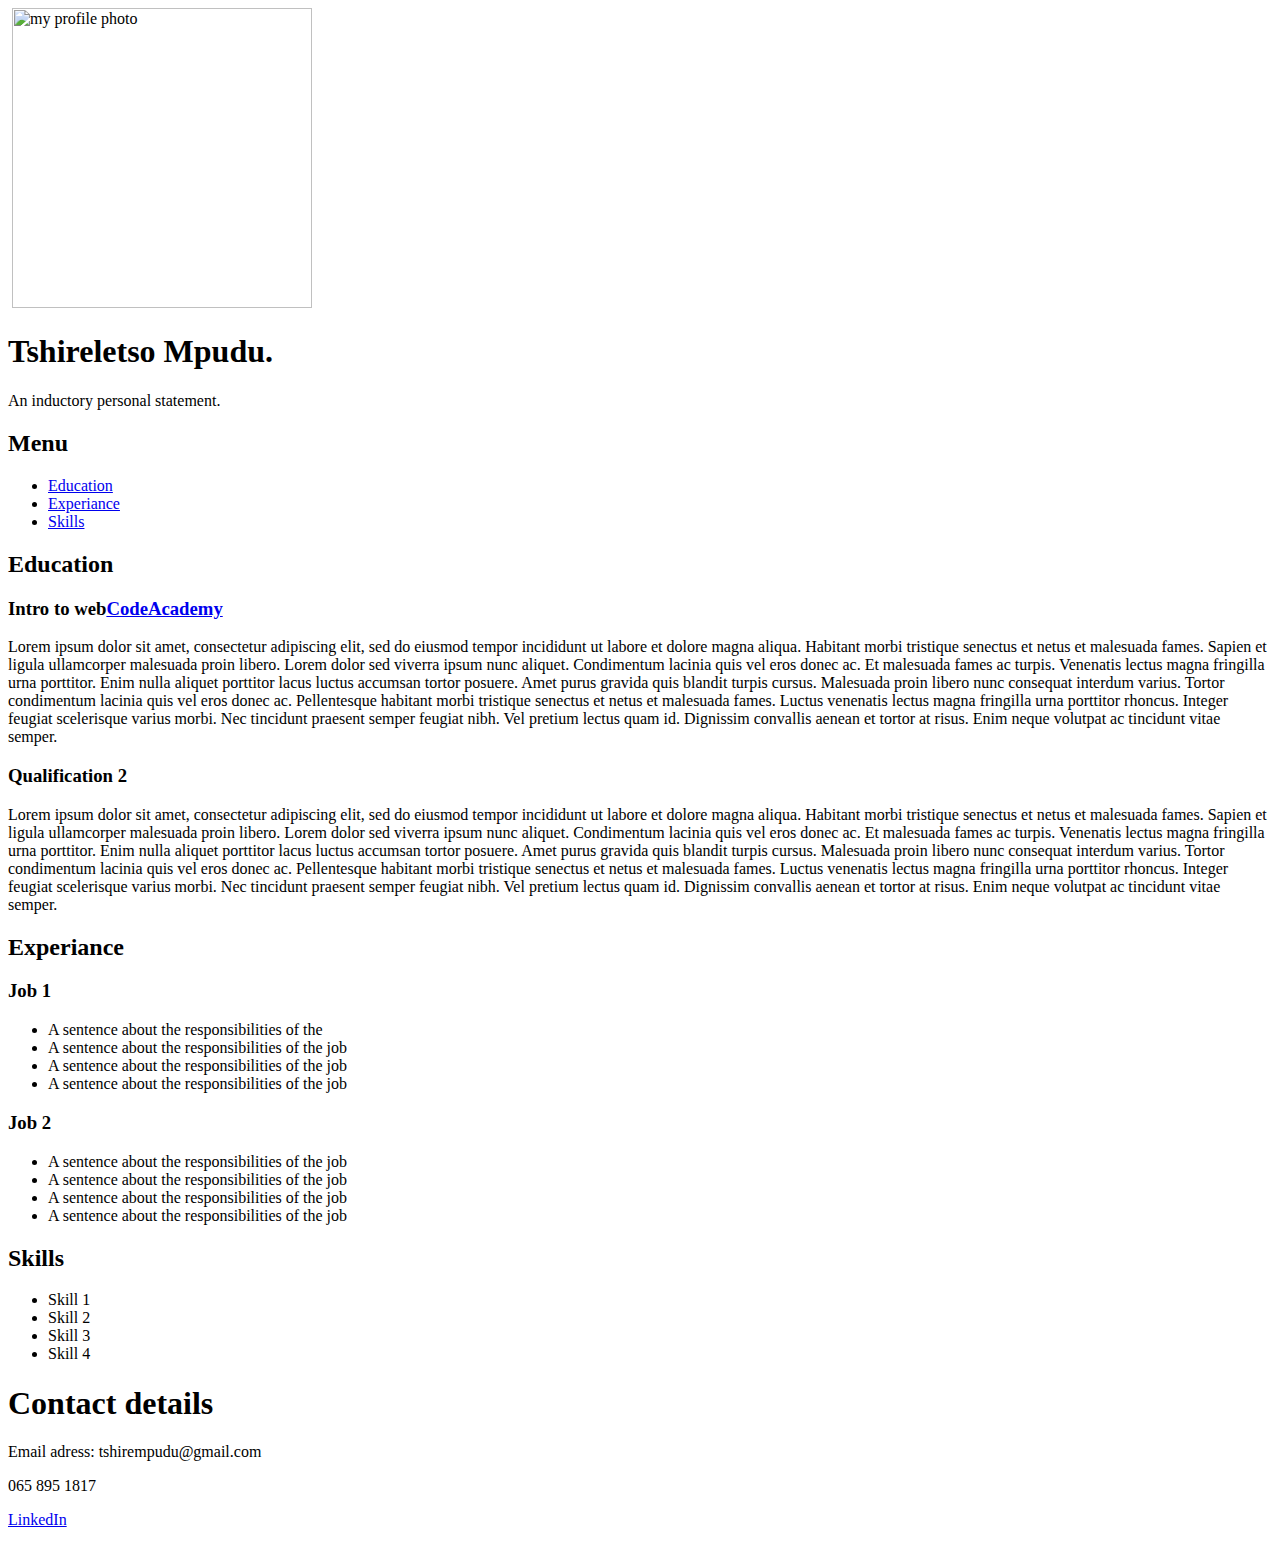
==== Resume5.html @ 12b5c5c0 "ITW5_bcl_group_owen_tshireletso_mpudu_resume5" ====
<DOCTYPE! html>
    <html>
    <head>
        <!--This is the name of my title/webite's tab-->
        <title>My digital resume</title>
        <link rel="styleshhet" href="CSS/#stylesheet2.css"/>
    </head>

    <!--Body-->
    <body>
        <header class="heading">
            <image class="myImage"></image>
            <img src="image\MY PROFILE PHOTO.JPG" alt="my profile photo" height="300px" weidth="300px">
            <h1>Tshireletso Mpudu.</h1>
            <p>An inductory personal statement.</p>
        </header>

        <!--Section-->
        <section class="content">
            <aside class="Menu">
                <!--This is to aside Menu heading and the nav content to the side-->
                <div id="nav">
                    <h2>Menu</h2>
                    <ul>
                        <li><a href="education">Education</a></li>
                        <li><a href="experiance">Experiance</a></li>
                        <li><a href="skills">Skills</a></li>
                    </ul>
                </div>
            </aside>

            <article>
                <!--This is my main content-->
                <h2 id="education">Education</h2>

                <h3>Intro to web<a href="codeacademy">CodeAcademy</a></h3>
                <p>Lorem ipsum dolor sit amet, consectetur adipiscing elit, sed do eiusmod tempor incididunt ut labore
                    et dolore magna aliqua. Habitant morbi tristique senectus et netus et malesuada fames. Sapien et
                    ligula ullamcorper malesuada proin libero. Lorem dolor sed viverra ipsum nunc aliquet. Condimentum
                    lacinia quis vel eros donec ac. Et malesuada fames ac turpis. Venenatis lectus magna fringilla urna
                    porttitor. Enim nulla aliquet porttitor lacus luctus accumsan tortor posuere. Amet purus gravida
                    quis blandit turpis cursus. Malesuada proin libero nunc consequat interdum varius. Tortor
                    condimentum lacinia quis vel eros donec ac. Pellentesque habitant morbi tristique senectus et netus
                    et malesuada fames. Luctus venenatis lectus magna fringilla urna porttitor rhoncus. Integer feugiat
                    scelerisque varius morbi. Nec tincidunt praesent semper feugiat nibh. Vel pretium lectus quam id.
                    Dignissim convallis aenean et tortor at risus. Enim neque volutpat ac tincidunt vitae semper.</p>

                <h3>Qualification 2</h3>
                <p>Lorem ipsum dolor sit amet, consectetur adipiscing elit, sed do eiusmod tempor incididunt ut labore
                    et dolore magna aliqua. Habitant morbi tristique senectus et netus et malesuada fames. Sapien et
                    ligula ullamcorper malesuada proin libero. Lorem dolor sed viverra ipsum nunc aliquet. Condimentum
                    lacinia quis vel eros donec ac. Et malesuada fames ac turpis. Venenatis lectus magna fringilla urna
                    porttitor. Enim nulla aliquet porttitor lacus luctus accumsan tortor posuere. Amet purus gravida
                    quis blandit turpis cursus. Malesuada proin libero nunc consequat interdum varius. Tortor
                    condimentum lacinia quis vel eros donec ac. Pellentesque habitant morbi tristique senectus et netus
                    et malesuada fames. Luctus venenatis lectus magna fringilla urna porttitor rhoncus. Integer feugiat
                    scelerisque varius morbi. Nec tincidunt praesent semper feugiat nibh. Vel pretium lectus quam id.
                    Dignissim convallis aenean et tortor at risus. Enim neque volutpat ac tincidunt vitae semper.</p>

                <h2>Experiance</h2>

                <h3>Job 1</h3>
                <ul>
                    <li>A sentence about the responsibilities of the</li>
                    <li>A sentence about the responsibilities of the job</li>
                    <li>A sentence about the responsibilities of the job</li>
                    <li>A sentence about the responsibilities of the job</li>
                </ul>

                <h3>Job 2</h3>
                <ul>
                    <li>A sentence about the responsibilities of the job</li>
                    <li>A sentence about the responsibilities of the job</li>
                    <li>A sentence about the responsibilities of the job</li>
                    <li>A sentence about the responsibilities of the job</li>
                </ul>

                <h2>Skills</h2>
                <ul>
                    <li>Skill 1</li>
                    <li>Skill 2</li>
                    <li>Skill 3</li>
                    <li>Skill 4</li>
                </ul>
            </article>
        </section>

        <footer>
            <!--This is the end of my website-->
            <h1>Contact details</h1>

            <p>Email adress: tshirempudu@gmail.com</p>
            <p>065 895 1817</p>
            <p><a href="linkedin">LinkedIn</a></p>
            <p></p>
        </footer>

    </body>
    </html>
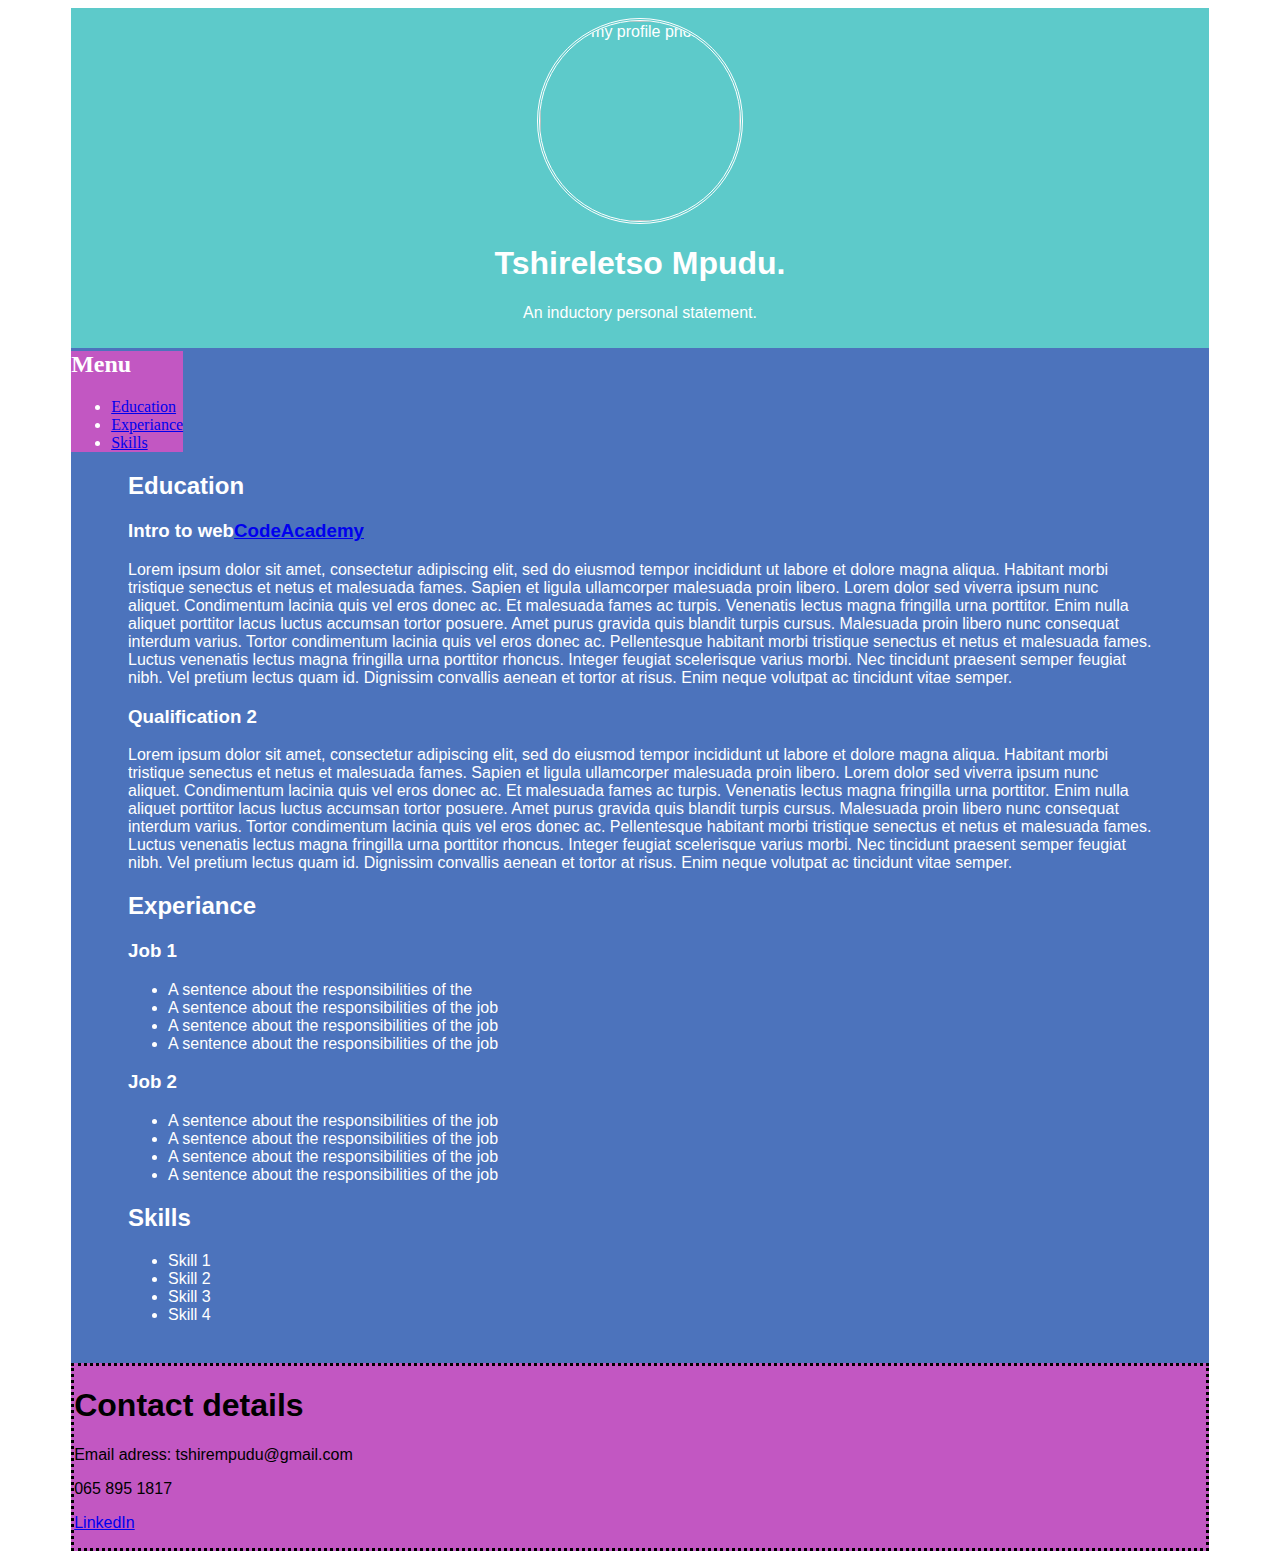
==== commit 4ca9252d: "ITW5_bcl_2302_Owen_Tshireletso_Mpudu_resume5" ====
--- a/Resume5.html
+++ b/Resume5.html
@@ -3,21 +3,21 @@
     <head>
         <!--This is the name of my title/webite's tab-->
         <title>My digital resume</title>
-        <link rel="styleshhet" href="CSS/#stylesheet2.css"/>
+        <link rel="stylesheet" href="CSS/stylesheet2.css" />
     </head>
-
+    
     <!--Body-->
     <body>
         <header class="heading">
-            <image class="myImage"></image>
-            <img src="image\MY PROFILE PHOTO.JPG" alt="my profile photo" height="300px" weidth="300px">
+            <!-- <image class="myImage"></image> -->
+            <img src="image\MY PROFILE PHOTO.JPG" alt="my profile photo" height="200px" weidth="200px">
             <h1>Tshireletso Mpudu.</h1>
             <p>An inductory personal statement.</p>
         </header>
 
         <!--Section-->
         <section class="content">
-            <aside class="Menu">
+            <aside class="menu">
                 <!--This is to aside Menu heading and the nav content to the side-->
                 <div id="nav">
                     <h2>Menu</h2>
@@ -92,8 +92,8 @@
             <p>Email adress: tshirempudu@gmail.com</p>
             <p>065 895 1817</p>
             <p><a href="linkedin">LinkedIn</a></p>
-            <p></p>
         </footer>
 
     </body>
+
     </html>--- a/CSS/stylesheet2.css
+++ b/CSS/stylesheet2.css
@@ -0,0 +1,61 @@
+
+/*A font declaration to my html code*/
+html {
+    font-family: Arial, Helvetica, sans-serif;
+}
+
+/*A selector which focuses on heading content*/
+.heading {
+    text-align: center;
+    background-color: rgb(93, 202, 202);
+    color: white;
+    padding-bottom: 10px;
+    padding-top: 10px;
+    margin-left:5% ;
+    margin-right: 5%;
+}
+
+/*A selector which focuses on menu*/
+.menu {
+    font-family: Georgia, 'Times New Roman', Times, serif;
+    background-color: rgb(194, 87, 194);
+    height: fit-content;
+    width: fit-content;
+    margin-top: -7%;
+}
+
+/*This is applies to every link in my html code*/
+a:hover {
+    color: red
+}
+
+/*This selector focuses on the content*/
+.content {
+    background-color: rgb(76, 115, 188);
+    color: white;
+    margin-right: 5%;
+    margin-left: 5%;
+    padding-top: 5%;
+    
+}
+
+/*This selector focuses on the main content*/
+article {
+    margin-left: 5%;
+    margin-right: 5%;
+    padding-bottom: 2%;
+}
+
+/*This selector focuses on footer*/
+footer {
+    background-color: rgb(194, 87, 194);
+    border-style: dotted;
+    margin-left: 5%;
+    margin-right: 5%;
+}
+
+img {
+    border-radius: 50%;
+    border-style: double;
+}
+
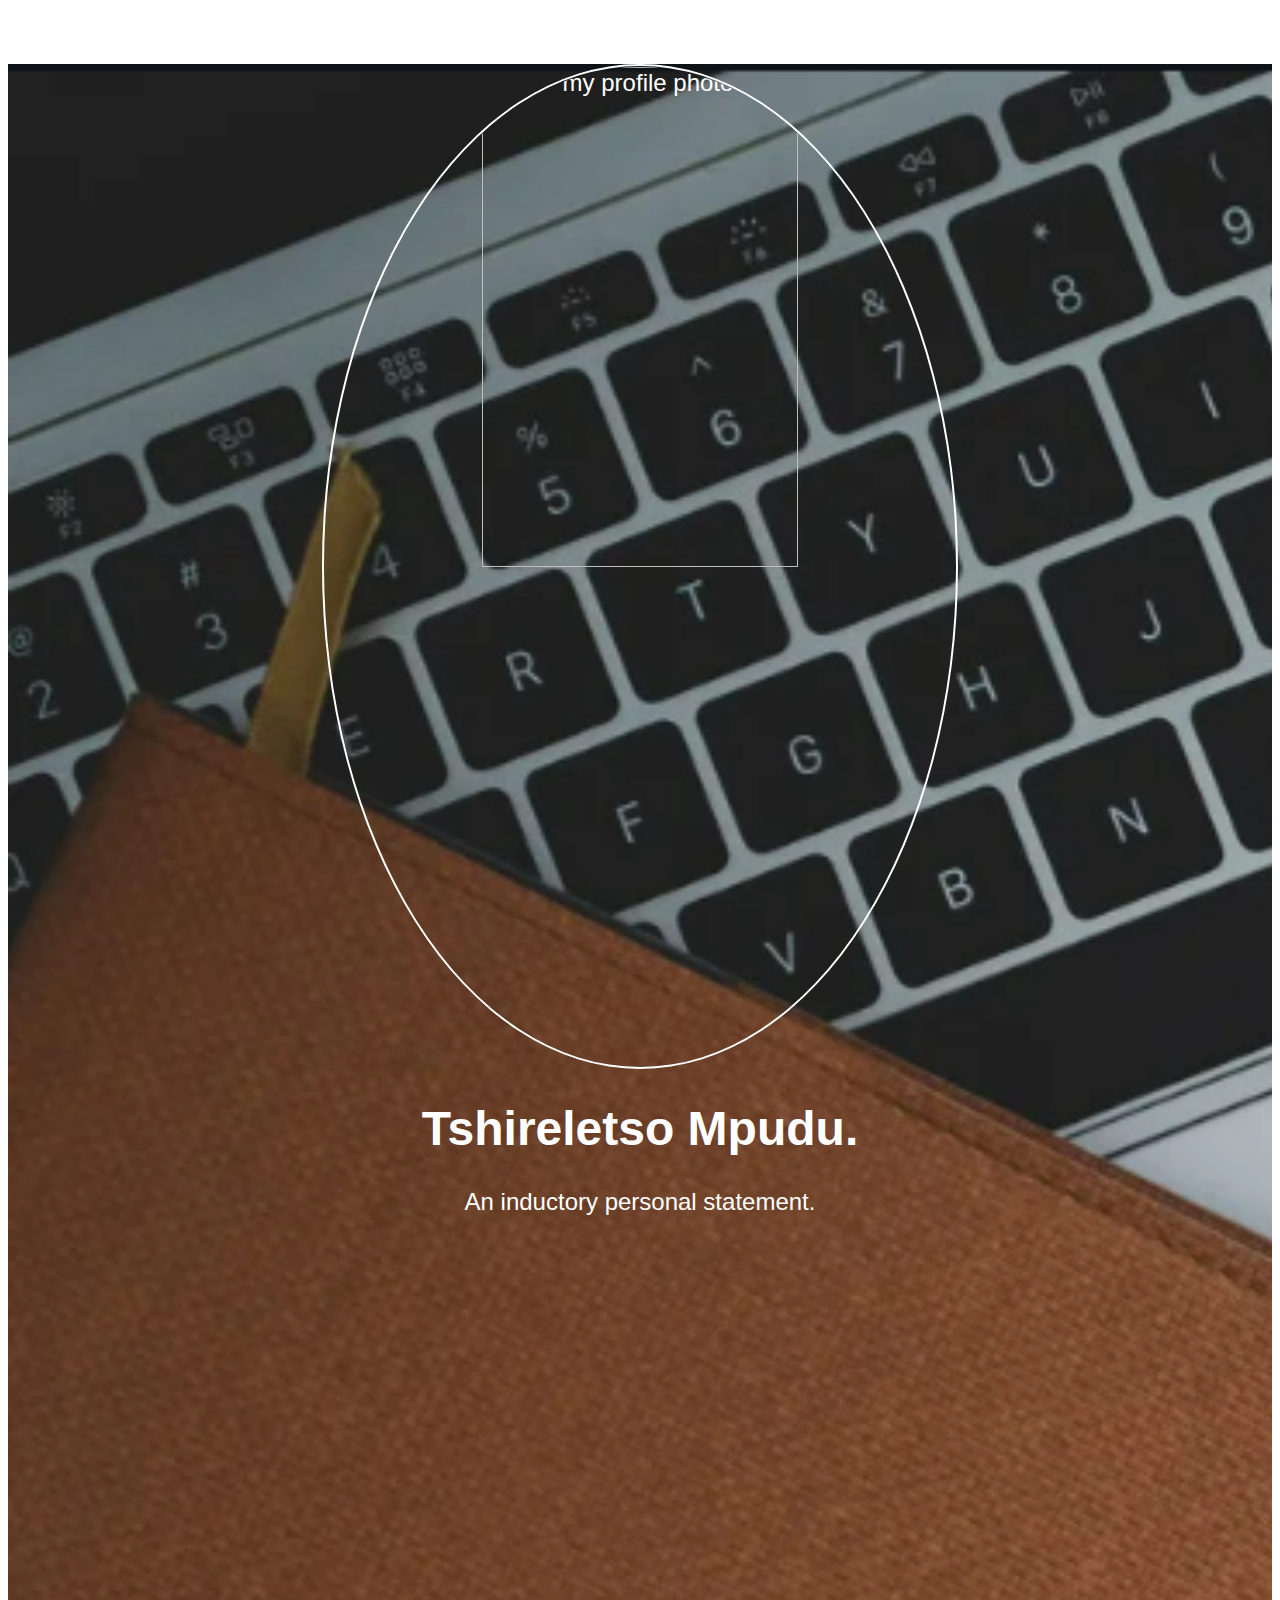
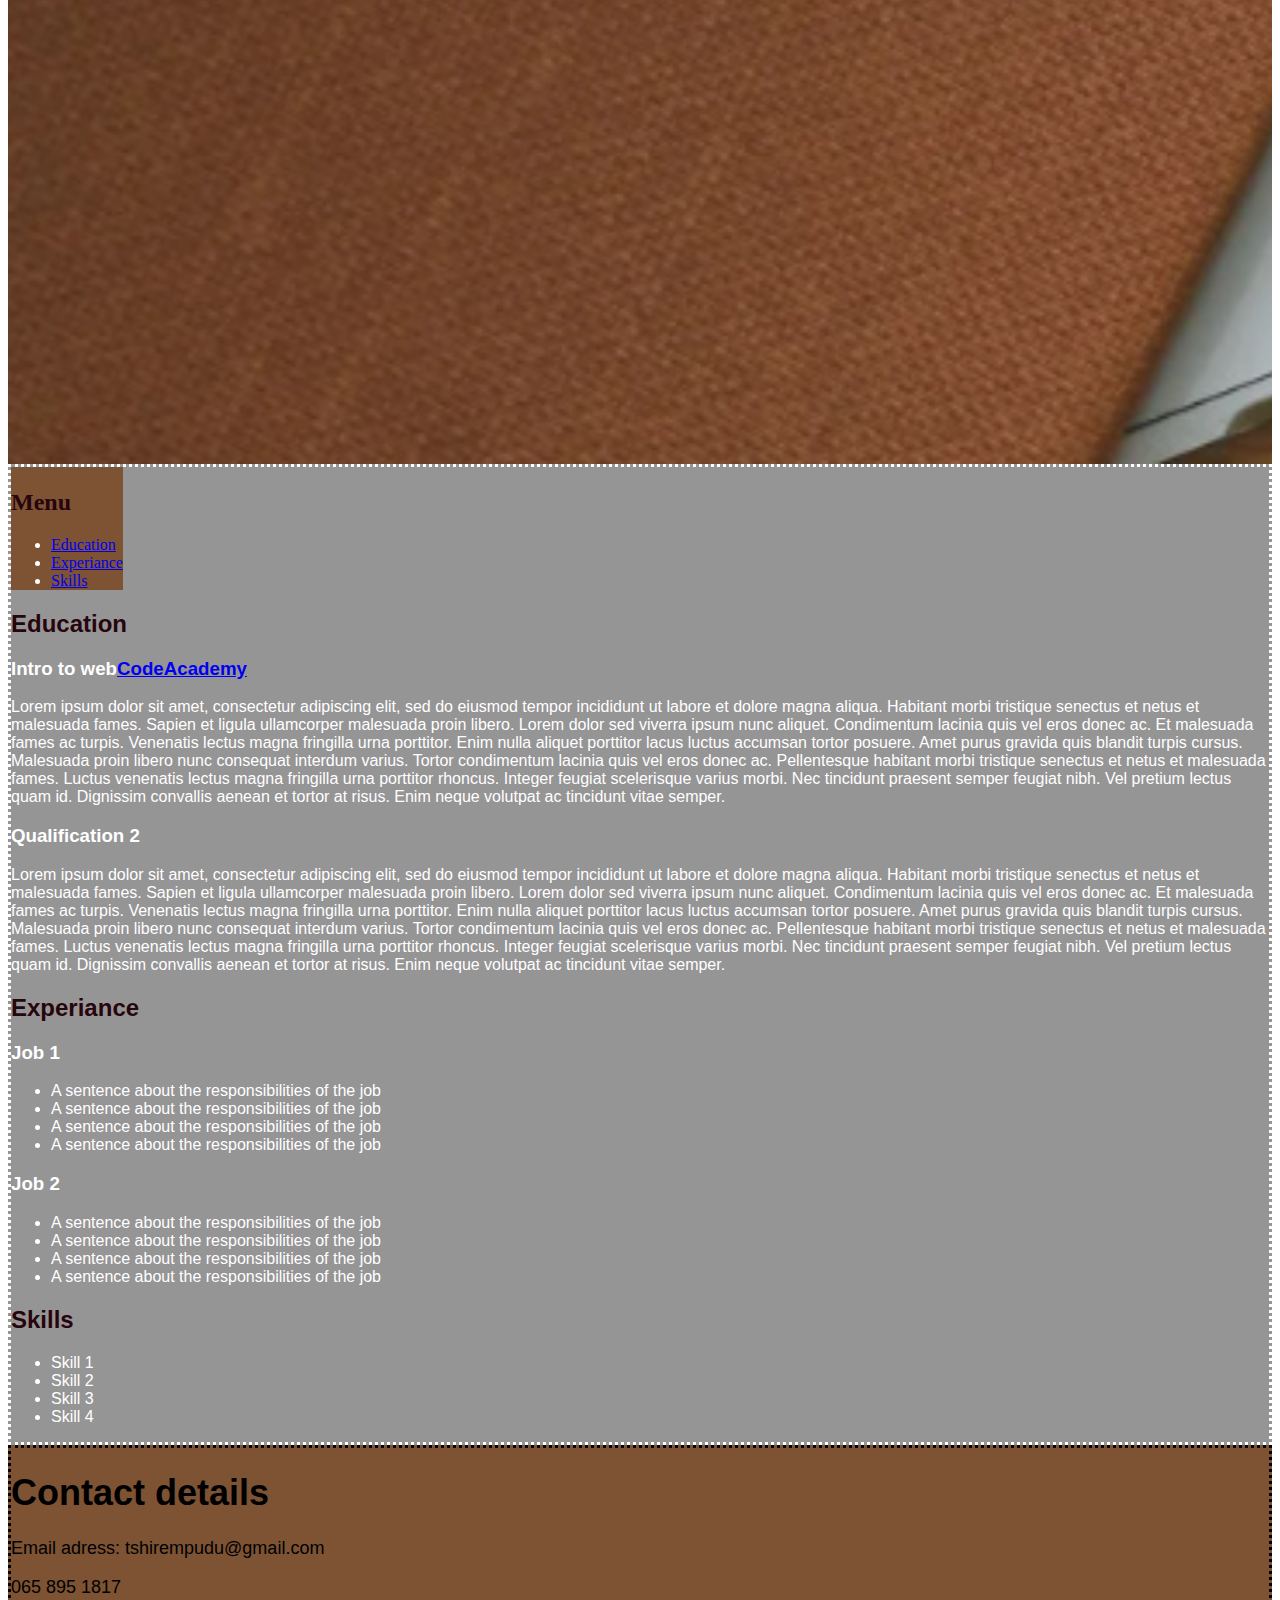
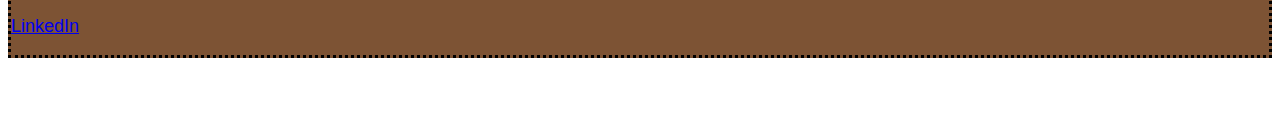
==== commit 2319384e: "ITW4_bcl2302_group_Owen_Tshireletso_Mpudu_resume5" ====
--- a/Resume5.html
+++ b/Resume5.html
@@ -3,14 +3,14 @@
     <head>
         <!--This is the name of my title/webite's tab-->
         <title>My digital resume</title>
-        <link rel="stylesheet" href="CSS/stylesheet2.css" />
+        <link rel="stylesheet" href="CSS/stylesheet5.css" />
     </head>
     
     <!--Body-->
     <body>
         <header class="heading">
             <!-- <image class="myImage"></image> -->
-            <img src="image\MY PROFILE PHOTO.JPG" alt="my profile photo" height="200px" weidth="200px">
+            <img src="image\MY PROFILE PHOTO.JPG" alt="my profile photo" height="35%" weidth="35%">
             <h1>Tshireletso Mpudu.</h1>
             <p>An inductory personal statement.</p>
         </header>
@@ -61,7 +61,7 @@
 
                 <h3>Job 1</h3>
                 <ul>
-                    <li>A sentence about the responsibilities of the</li>
+                    <li>A sentence about the responsibilities of the job</li>
                     <li>A sentence about the responsibilities of the job</li>
                     <li>A sentence about the responsibilities of the job</li>
                     <li>A sentence about the responsibilities of the job</li>
@@ -95,5 +95,4 @@
         </footer>
 
     </body>
-
     </html>--- a/CSS/stylesheet5.css
+++ b/CSS/stylesheet5.css
@@ -0,0 +1,87 @@
+/*A font declaration to my html code*/
+html {
+    font-family: Arial, Helvetica, sans-serif;
+}
+
+
+/*A selector which focuses on heading content*/
+.heading {
+    /* text-align: center; */
+    background-color: rgb(255, 255, 255);
+    color: rgb(255, 255, 255);
+    text-align: center;
+    font-size: x-large;
+    background-image: url(../image/Background.png);
+    background-size: cover;
+    background-repeat: no-repeat;
+    background-position: fit-content;
+    height: 2000px;
+}
+
+/*A selector which focuses on menu*/
+.menu {
+    font-family: Georgia, 'Times New Roman', Times, serif;
+    background-color: rgb(125, 83, 52);
+    padding-top: 2px;
+    height: fit-content;
+    width: fit-content;
+    /* position: static; */
+}
+
+/*This is applies to every link in my html code*/
+a:hover {
+    color: rgb(255, 0, 0)
+}
+
+/*This selector focuses on the content*/
+.content {
+    background-color: rgb(150, 149, 150);
+    border-style: dotted;
+    color: rgb(255, 255, 255);
+
+}
+
+/*This selector focuses on footer*/
+footer {
+    background-color: rgb(125, 83, 52);
+    border-style: dotted;
+    display: right;
+    font-size: large;
+}
+
+/* This targets my profile photo */
+img {
+    border-radius: 50%;
+    border: 2px solid white;
+    height: auto;
+    padding-top: 1px;
+    width: 50%;
+}
+
+/* This colors all the heading in size h2 */
+h2 {
+    color: rgb(38, 5, 12);
+}
+
+/* This targerts the body of the resume */
+body {
+    margin-top: 5%;
+    margin-bottom: 5%;
+}
+
+/* This splits my resume content into two sections */
+.split1 {
+    display: flex;
+    border-style:dotted;
+}
+
+#bottomCover {
+    margin-bottom: -1px;
+}
+
+/* This back to top button */
+#button {
+    background-color: rgb(255, 255, 255);
+    float: right;
+    margin-top: 38%;
+}